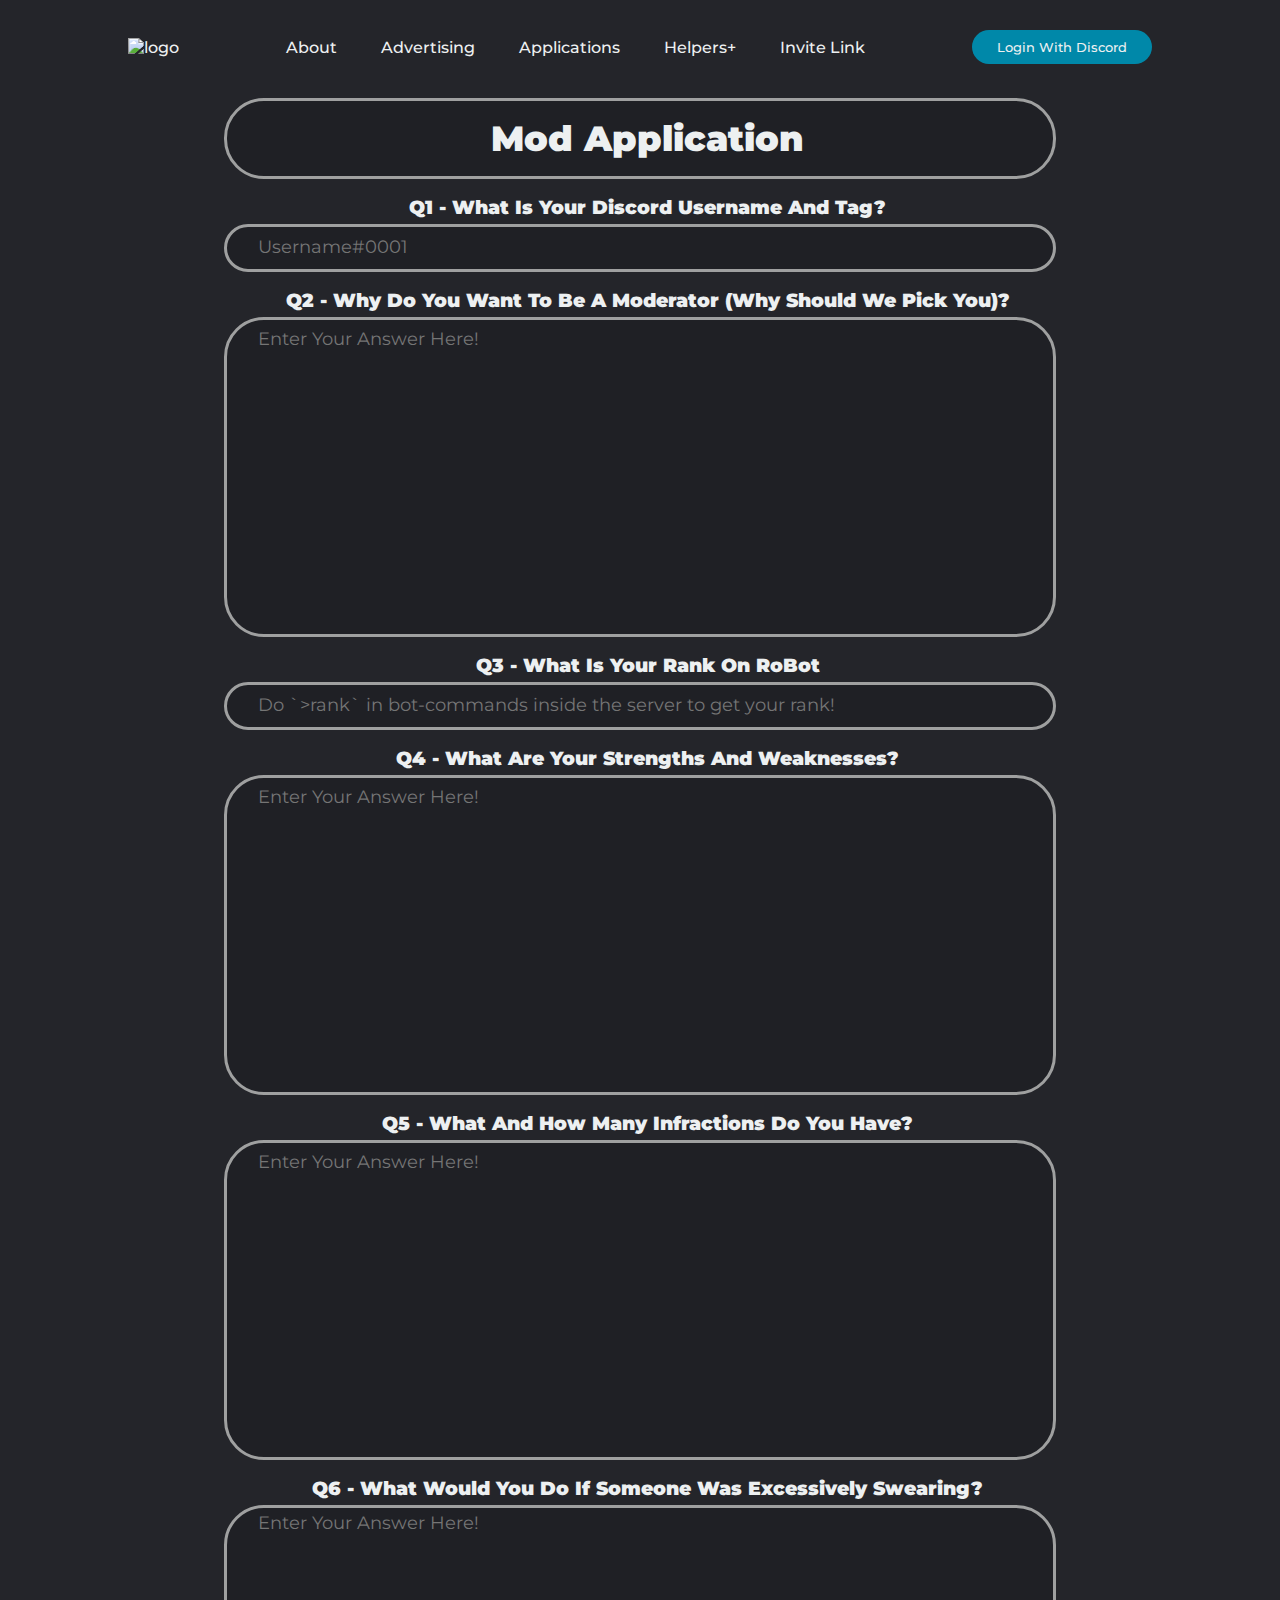
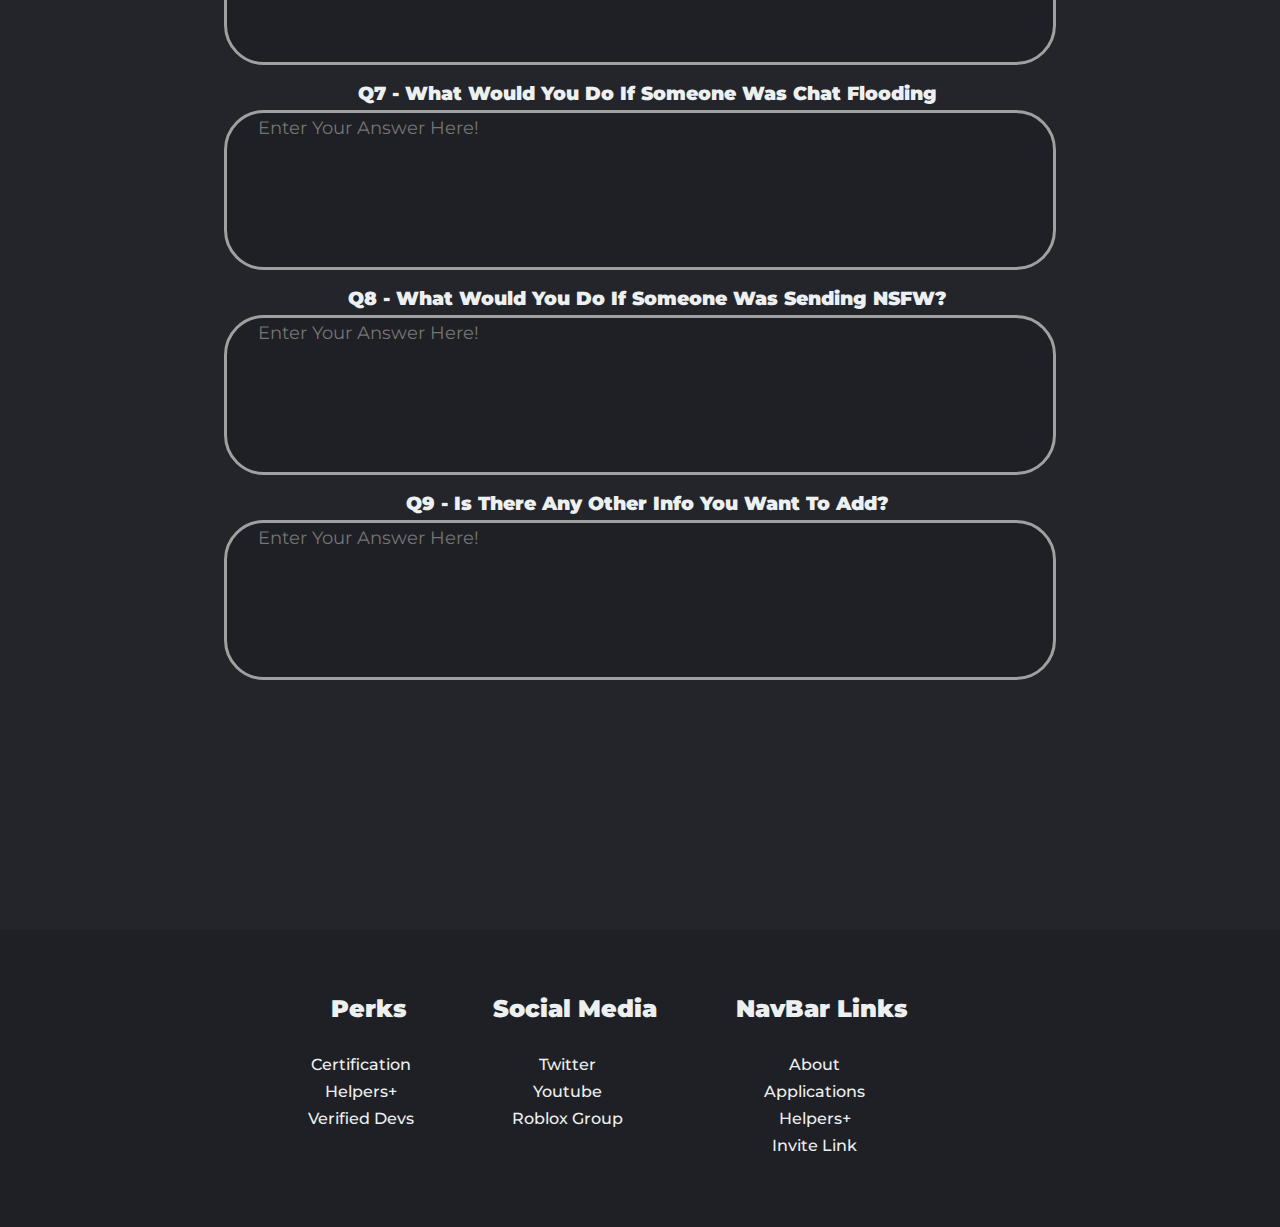
==== cercifit_application.html @ 656f5b3c "Add files via upload" ====
<!DOCTYPE html>
<html>
    <head>
        <meta charset="utf-8">
        <meta http-equiv="X-UA-Compatible" content="IE=edge">
        <title>Studio Helpers</title>
        <meta name="description" content="">
        <meta name="viewport" content="width=device-width, initial-scale=1">
        <link rel="stylesheet" href="styles.css">
        
        <link rel="shortcut icon" type="image/x-icon" href="images/favicon.ico?">

    </head>
    <body style="background-color: #24252A;">

        <header>

            <div class="logobutton">
                <a href="home.html"><img class="logo" src="images/studiohelperslogotext.svg" alt="logo"></a>
            </div>

            <nav>
                <ul class="nav_links">
                    <li><a href="about.html">About</a></li>
                    <li><a href="advertising.html">Advertising</a></li>
                    <li><a href="applications.html">Applications</a></li>
                    <li><a href="helpersplus.html">Helpers+</a></li>
                    <li><a href="https://discord.gg/e5WBRPpKNs">Invite Link</a></li>
                </ul>    
            </nav>

            <a class="cta" href="#"><button>Login With Discord</button></a>
            
        </header>

        <div class="option-container"> <!--This Is A Title Container-->
            <h1>Mod Application</h1> <!--This Is A Title-->
        </div>
        
        <div class="option-header"> <!--This Is A Question Title Container-->
            <h3>Q1 - What Is Your Discord Username And Tag?</h3> <!--This Is A Question Title-->
        </div>
        <div class="option-container" style="height: 3rem; padding-top: 0rem; "> <!--This Is A Question Container-->
            <input type="text" id="answer_box" name="ut" placeholder="Username#0001" style="margin-top:0.8rem;">
        </div>
	
	<div class="option-header"> <!--This Is A Question Title Container-->
            <h3>Q2 - Why Do You Want To Be A Moderator (Why Should We Pick You)?</h3> <!--This Is A Question Title-->
        </div>
        <div class="option-container" style="height: 20rem; padding-top: 0rem; "> <!--This Is A Question Container-->
            <textarea id="answer_box" rows="20" cols="200" placeholder="Enter Your Answer Here!"></textarea>
        </div>

	<div class="option-header"> <!--This Is A Question Title Container-->
            <h3>Q3 - What Is Your Rank On RoBot</h3> <!--This Is A Question Title-->
        </div>
        <div class="option-container" style="height: 3rem; padding-top: 0rem; "> <!--This Is A Question Container-->
            <input type="text" id="answer_box" name="ut" placeholder="Do `>rank` in bot-commands inside the server to get your rank!" style="margin-top:0.8rem;">
        </div>

	<div class="option-header"> <!--This Is A Question Title Container-->
            <h3>Q4 - What Are Your Strengths And Weaknesses?</h3> <!--This Is A Question Title-->
        </div>
        <div class="option-container" style="height: 20rem; padding-top: 0rem; "> <!--This Is A Question Container-->
            <textarea id="answer_box" rows="20" cols="200" placeholder="Enter Your Answer Here!"></textarea>
        </div>

	<div class="option-header"> <!--This Is A Question Title Container-->
            <h3>Q5 - What And How Many Infractions Do You Have?</h3> <!--This Is A Question Title-->
        </div>
        <div class="option-container" style="height: 20rem; padding-top: 0rem; "> <!--This Is A Question Container-->
            <textarea id="answer_box" rows="20" cols="200" placeholder="Enter Your Answer Here!"></textarea>
        </div>

	<div class="option-header"> <!--This Is A Question Title Container-->
            <h3>Q6 - What  Would You Do If Someone Was Excessively Swearing?</h3> <!--This Is A Question Title-->
        </div>
        <div class="option-container" style="height: 10rem; padding-top: 0rem; "> <!--This Is A Question Container-->
            <textarea id="answer_box" rows="20" cols="200" placeholder="Enter Your Answer Here!"></textarea>
        </div>

	<div class="option-header"> <!--This Is A Question Title Container-->
            <h3>Q7 - What  Would You Do If Someone Was Chat Flooding</h3> <!--This Is A Question Title-->
        </div>
        <div class="option-container" style="height: 10rem; padding-top: 0rem; "> <!--This Is A Question Container-->
            <textarea id="answer_box" rows="20" cols="200" placeholder="Enter Your Answer Here!"></textarea>
        </div>

	<div class="option-header"> <!--This Is A Question Title Container-->
            <h3>Q8 - What Would You Do If Someone Was Sending NSFW?</h3> <!--This Is A Question Title-->
        </div>
        <div class="option-container" style="height: 10rem; padding-top: 0rem; "> <!--This Is A Question Container-->
            <textarea id="answer_box" rows="20" cols="200" placeholder="Enter Your Answer Here!"></textarea>
        </div>

	<div class="option-header"> <!--This Is A Question Title Container-->
            <h3>Q9 - Is There Any Other Info You Want To Add?</h3> <!--This Is A Question Title-->
        </div>
        <div class="option-container" style="height: 10rem; padding-top: 0rem; "> <!--This Is A Question Container-->
            <textarea id="answer_box" rows="20" cols="200" placeholder="Enter Your Answer Here!"></textarea>
        </div>




       

        <div class="footer-container">
            <div class="footer">
                <div class="footer-heading footer-1">
                    <h2>Perks</h2>
                    <a href="#">Certification</a>
                    <a href="#">Helpers+</a>
                    <a href="#">Verified Devs</a>
                </div>
                <div class="footer-heading footer-2">
                    <h2>Social Media</h2>
                    <a href="#">Twitter</a>
                    <a href="#">Youtube</a>
                    <a href="#">Roblox Group</a>
                </div>
		<div class="footer-heading footer-3">
                    <h2>NavBar Links</h2>
                    <a href="#">About</a>
                    <a href="#">Applications</a>
                    <a href="#">Helpers+</a>
                    <a href="#">Invite Link</a>
                </div>	               
            </div>
        </div>
        

    </body>
</html>
---- styles.css ----
@import url('https://fonts.googleapis.com/css2?family=Montserrat:wght@400;700&display=swap');

/* clears the 'X' from Internet Explorer */
input[type="text"]::-ms-clear {  display: none; width : 0; height: 0; }
input[type="text"]::-ms-reveal {  display: none; width : 0; height: 0; }

/* clears the 'X' from Chrome */
input[type="text"]::-webkit-search-decoration,
input[type="text"]::-webkit-search-cancel-button,
input[type="text"]::-webkit-search-results-button,
input[type="text"]::-webkit-search-results-decoration { display: none; }

a {
    transition: all 0.3s ease 0s !important;
}
a:hover {
    color: #0088A9 !important;
}


* {
    box-sizing: border-box;
    margin: 0;
    padding: 0;
    list-style: none;
    text-decoration: none;
}

header {
    display: flex;
    justify-content: space-between;
    padding: 30px 10%;
    align-items: center;
}

li, a, button, p, p1, p2, p3, p4, p5, p6 {
    font-family: "Montserrat", sans-serif;
    font-weight: 500;
    color : #edf0f1;
    text-decoration: none;
}
h, h1, h2, h3, h4, h5, h6 {
    font-family: "Montserrat", sans-serif;
    font-weight: 1000;
    color : #edf0f1;
    text-decoration: none;
    margin-left: 15px;
}

h1 {
    font-size: 35px;
}
p1 {
    font-size: 25px;
    color: #9fa0a0;
}

.nav_links {
    list-style: none;
}
.nav_links li {
    display: inline-block;
    padding: 0px 20px;
}
.nav_links li a {
    transition: all 0.3s ease 0s;
}
.nav_links li a:hover {
    color: #0088A9 !important;
}
.nav_links .active {
    color: #00657d !important;
}

button {
    padding: 9px 25px;
    background-color: rgba(0,136,169,1);
    border: none;
    border-radius:  50px;
    cursor: pointer;
    transition: all 0.3s ease 0s;
}
button:hover {
    background-color: rgba(0,136,169,0.8);  
}


.footer-container {
    margin-top: 250px;
    background-color: #1f2025;
    padding: 4rem 0 4rem 0;
}
.footer {
    width: 80%;
    background-color: #1f2025;
    color: #fff;
    display: flex;
    justify-content: center;
    flex-wrap: center;
    margin: 0 auto;
}
.footer-heading {
    display: flex;
    flex-direction: column;
    margin-right: 4rem;
    align-items: center;
}
.footer-heading h2 {
    margin-bottom: 2rem;
}
.footer-heading a {
    transition: all 0.3s ease 0s;
    margin-bottom: 0.5rem;
}
.footer-heading a:hover {
    color: #0088A9;
    margin-bottom: 0.5rem;
}

.option-container {
    border-style: solid;
    border-color: #9fa0a0;
    width: 65%;
    border-radius: 2.5rem;
    padding-top: 1rem;
    padding-bottom: 1rem;
    background-color: #1f2025;
    color: #fff;
    display: flex;
    justify-content: center;
    flex-wrap: center;
    margin: 0 auto;
    margin-top: 0.25rem;
    flex-direction: column;
    align-items: center;
}
.option-header{
    align-items: center;
    color: #fff;
    display: flex;
    justify-content: center;
    flex-wrap: center;
    margin: 0 auto;
    height: 25px;
    width: 65%;
    border-radius: 0;
    background-color: transparent;
    margin-top: 1rem;
}
.option-container #answer_box {
    align-self: center;
    background-color: #1f2025;
    width: 92.5%;
    height: 95%;
    resize: none;
    border: none;
    border-color: Transparent; 
    outline: none;
    font-size: 1.15rem;
    color: #fff;
    font-family: "Montserrat", sans-serif;
}
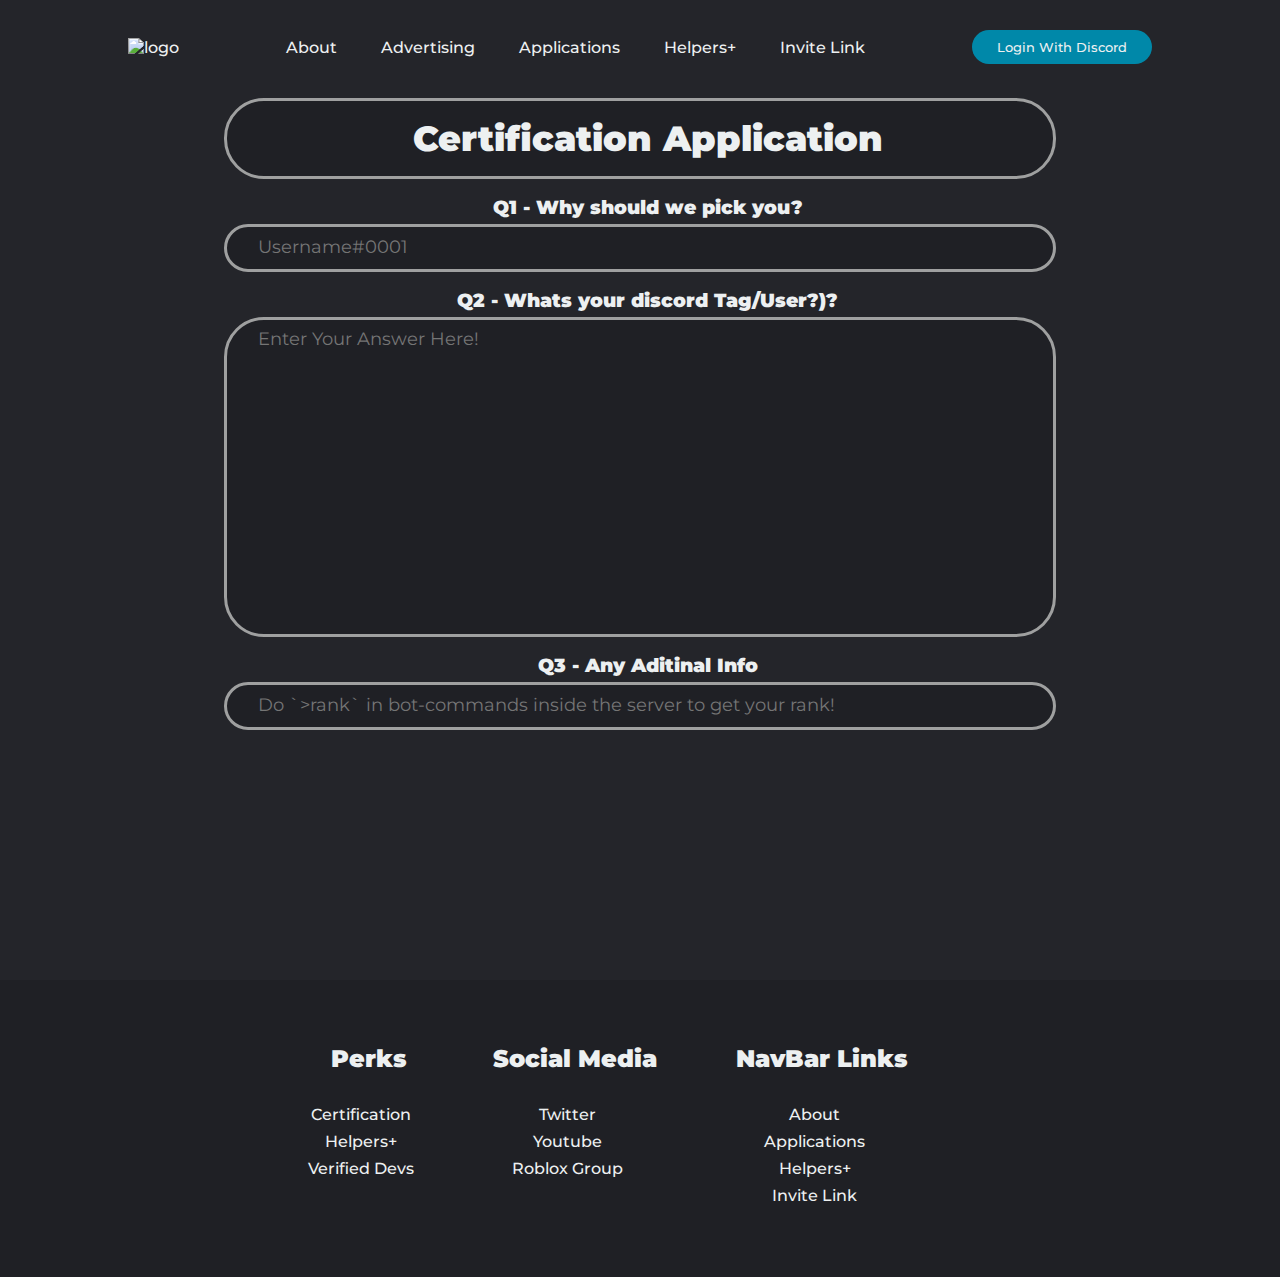
==== commit e3cb9903: "Add files via upload" ====
--- a/cercifit_application.html
+++ b/cercifit_application.html
@@ -34,76 +34,31 @@
         </header>
 
         <div class="option-container"> <!--This Is A Title Container-->
-            <h1>Mod Application</h1> <!--This Is A Title-->
+            <h1>Certification Application</h1> <!--This Is A Title-->
         </div>
         
         <div class="option-header"> <!--This Is A Question Title Container-->
-            <h3>Q1 - What Is Your Discord Username And Tag?</h3> <!--This Is A Question Title-->
+            <h3>Q1 - Why should we pick you?</h3> <!--This Is A Question Title-->
         </div>
         <div class="option-container" style="height: 3rem; padding-top: 0rem; "> <!--This Is A Question Container-->
             <input type="text" id="answer_box" name="ut" placeholder="Username#0001" style="margin-top:0.8rem;">
         </div>
 	
 	<div class="option-header"> <!--This Is A Question Title Container-->
-            <h3>Q2 - Why Do You Want To Be A Moderator (Why Should We Pick You)?</h3> <!--This Is A Question Title-->
+            <h3>Q2 - Whats your discord Tag/User?)?</h3> <!--This Is A Question Title-->
         </div>
         <div class="option-container" style="height: 20rem; padding-top: 0rem; "> <!--This Is A Question Container-->
             <textarea id="answer_box" rows="20" cols="200" placeholder="Enter Your Answer Here!"></textarea>
         </div>
 
 	<div class="option-header"> <!--This Is A Question Title Container-->
-            <h3>Q3 - What Is Your Rank On RoBot</h3> <!--This Is A Question Title-->
+            <h3>Q3 - Any Aditinal Info</h3> <!--This Is A Question Title-->
         </div>
         <div class="option-container" style="height: 3rem; padding-top: 0rem; "> <!--This Is A Question Container-->
             <input type="text" id="answer_box" name="ut" placeholder="Do `>rank` in bot-commands inside the server to get your rank!" style="margin-top:0.8rem;">
         </div>
 
-	<div class="option-header"> <!--This Is A Question Title Container-->
-            <h3>Q4 - What Are Your Strengths And Weaknesses?</h3> <!--This Is A Question Title-->
-        </div>
-        <div class="option-container" style="height: 20rem; padding-top: 0rem; "> <!--This Is A Question Container-->
-            <textarea id="answer_box" rows="20" cols="200" placeholder="Enter Your Answer Here!"></textarea>
-        </div>
-
-	<div class="option-header"> <!--This Is A Question Title Container-->
-            <h3>Q5 - What And How Many Infractions Do You Have?</h3> <!--This Is A Question Title-->
-        </div>
-        <div class="option-container" style="height: 20rem; padding-top: 0rem; "> <!--This Is A Question Container-->
-            <textarea id="answer_box" rows="20" cols="200" placeholder="Enter Your Answer Here!"></textarea>
-        </div>
-
-	<div class="option-header"> <!--This Is A Question Title Container-->
-            <h3>Q6 - What  Would You Do If Someone Was Excessively Swearing?</h3> <!--This Is A Question Title-->
-        </div>
-        <div class="option-container" style="height: 10rem; padding-top: 0rem; "> <!--This Is A Question Container-->
-            <textarea id="answer_box" rows="20" cols="200" placeholder="Enter Your Answer Here!"></textarea>
-        </div>
-
-	<div class="option-header"> <!--This Is A Question Title Container-->
-            <h3>Q7 - What  Would You Do If Someone Was Chat Flooding</h3> <!--This Is A Question Title-->
-        </div>
-        <div class="option-container" style="height: 10rem; padding-top: 0rem; "> <!--This Is A Question Container-->
-            <textarea id="answer_box" rows="20" cols="200" placeholder="Enter Your Answer Here!"></textarea>
-        </div>
-
-	<div class="option-header"> <!--This Is A Question Title Container-->
-            <h3>Q8 - What Would You Do If Someone Was Sending NSFW?</h3> <!--This Is A Question Title-->
-        </div>
-        <div class="option-container" style="height: 10rem; padding-top: 0rem; "> <!--This Is A Question Container-->
-            <textarea id="answer_box" rows="20" cols="200" placeholder="Enter Your Answer Here!"></textarea>
-        </div>
-
-	<div class="option-header"> <!--This Is A Question Title Container-->
-            <h3>Q9 - Is There Any Other Info You Want To Add?</h3> <!--This Is A Question Title-->
-        </div>
-        <div class="option-container" style="height: 10rem; padding-top: 0rem; "> <!--This Is A Question Container-->
-            <textarea id="answer_box" rows="20" cols="200" placeholder="Enter Your Answer Here!"></textarea>
-        </div>
-
-
-
-
-       
+	
 
         <div class="footer-container">
             <div class="footer">
